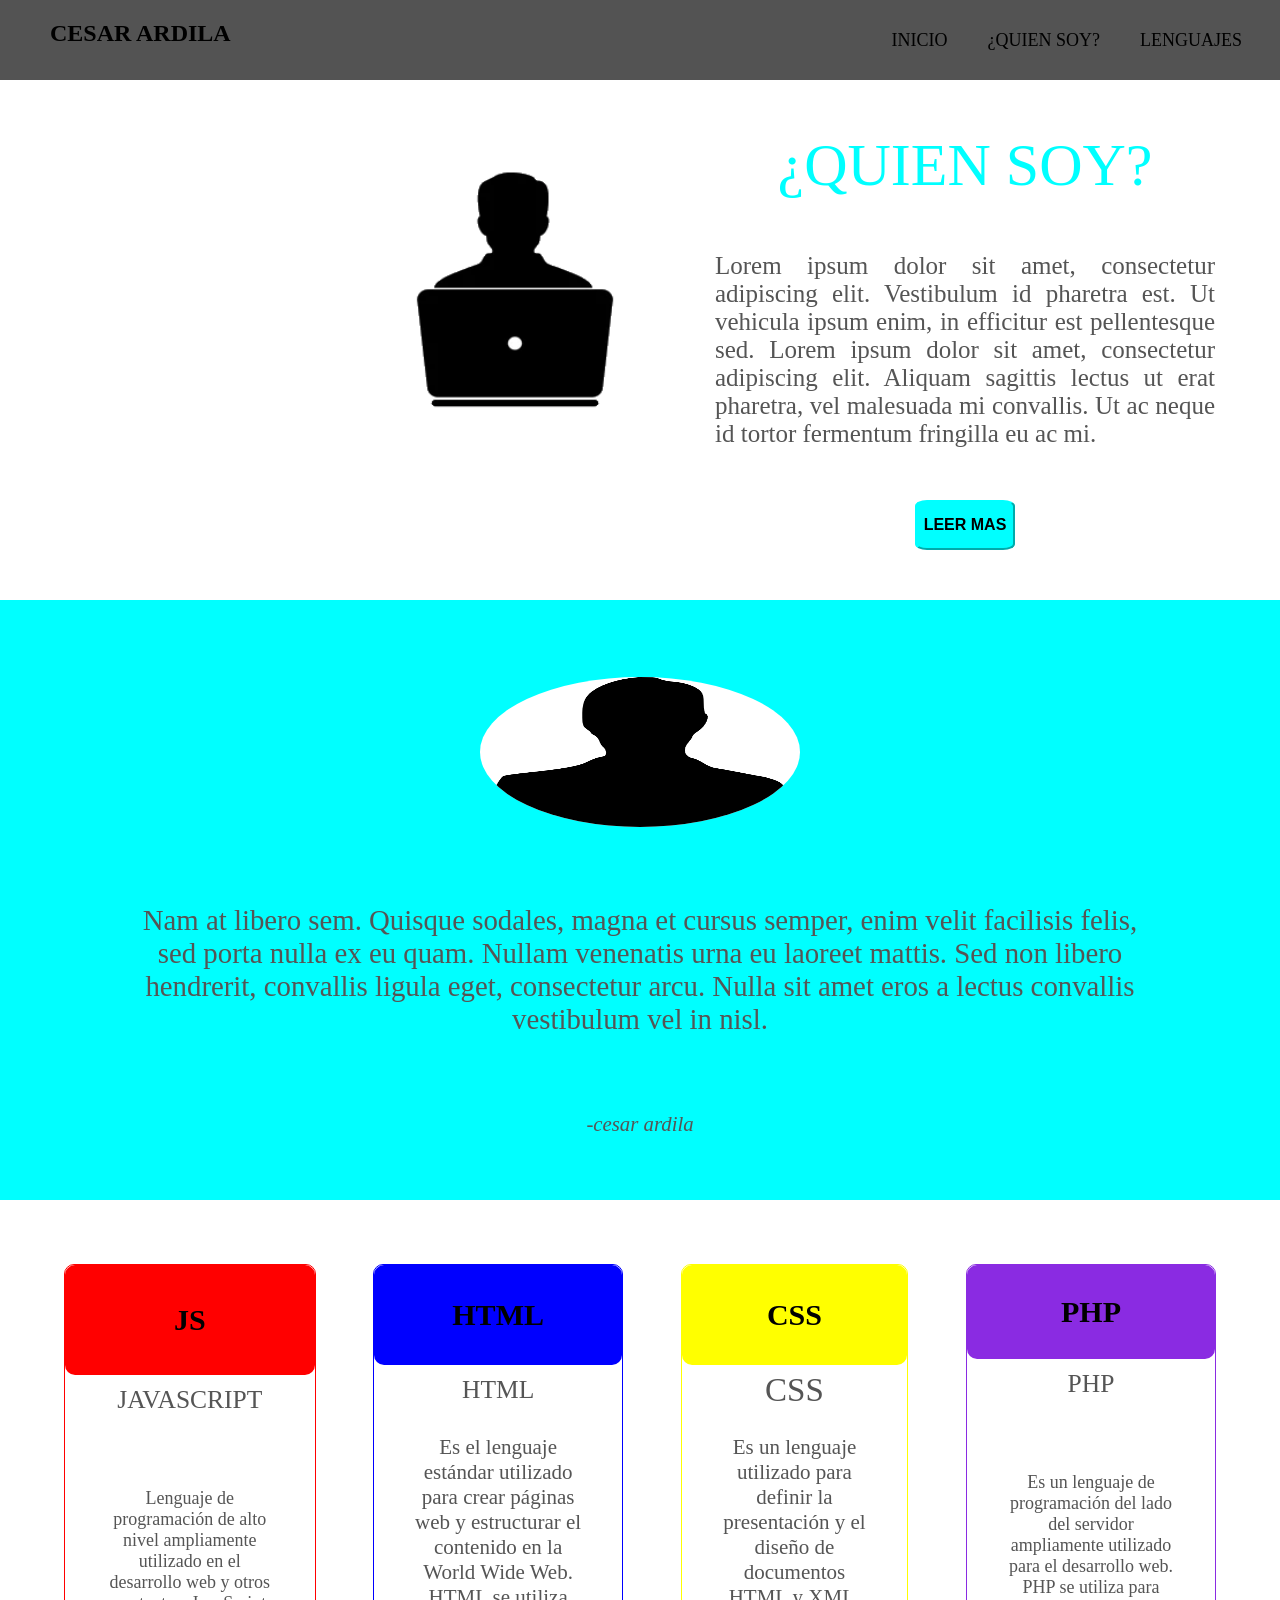
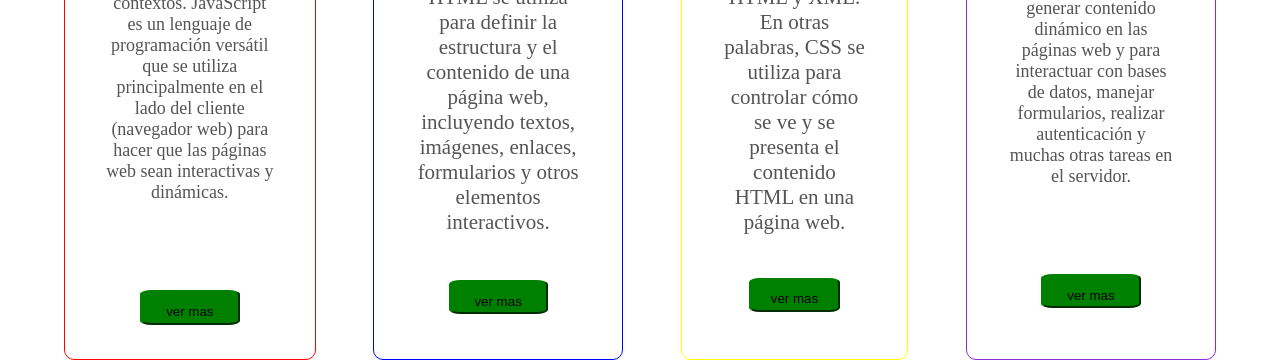
==== index.html @ 1a07b287 "correccion" ====
<!DOCTYPE html>
<html lang="en">
<head>
    <meta charset="UTF-8">
    <meta name="viewport" content="width=device-width, initial-scale=1.0">
    <title>Document</title>
    <link rel="stylesheet" href="./quiensoy.css">
    <link href="https://cdnjs.cloudflare.com/ajax/libs/font-awesome/6.6.0/css/all.min.css" rel="stylesheet">
</head>
<body>

    <nav>
        <input type="checkbox" id="check">
        <label for="check" class="checkbtn">
            <i class="fa-solid fa-bars"></i>
        </label>
        <h1 class="menu-nombre">cesar ardila</h1>
        <ul>
            <li><a href="#">inicio</a></li>
            <li><a href="#">¿quien soy?</a></li>
            <li><a href="#">lenguajes</a></li>
        </ul>
    </nav>

    <div class="cont-1">
        <img class="img1" src="./imagen1.png" alt="imagenmia">
    <div class="sub-cont-1">
        <p class="titulo1">¿quien soy?</p>
        <p class="text-cont-1">Lorem ipsum dolor sit amet, consectetur adipiscing elit. Vestibulum id pharetra est. Ut vehicula ipsum enim, in efficitur est pellentesque sed. Lorem ipsum dolor sit amet, consectetur adipiscing elit. Aliquam sagittis lectus ut erat pharetra, vel malesuada mi convallis. Ut ac neque id tortor fermentum fringilla eu ac mi.</p>
        <button class="boton-cont-1">leer mas</button>
    </div>
    </div>
    <div class="cont-2">
        <img class="img2" src="./imagen2.png" alt="foto de perfil">
        <p class="text-cont-2">Nam at libero sem. Quisque sodales, magna et cursus semper, enim velit facilisis felis, sed porta nulla ex eu quam. Nullam venenatis urna eu laoreet mattis. Sed non libero hendrerit, convallis ligula eget, consectetur arcu. Nulla sit amet eros a lectus convallis vestibulum vel in nisl.</p>
        <p class="firma-cont-2">-cesar ardila</p>
    </div>
    <div class="cont-3">
        <div class="js">
            <div class="cont-titulo-js">
                <p class="titulo-js">js</p>
            </div>
            <div class="cont-subt-js">
                <p class="subtitulo-js">javascript</p>
            </div>
            <div class="cont-inf-js">
                <p class="inf-js">Lenguaje de programación de alto nivel ampliamente utilizado en el desarrollo web y otros contextos. JavaScript es un lenguaje de programación versátil que se utiliza principalmente en el lado del cliente (navegador web) para hacer que las páginas web sean interactivas y dinámicas.</p>
            </div>
            <button class="boton-cont-3">ver mas</button>
        </div>
        <div class="html">
            <div class="con-titulo-html">
                <p class="titulo-html">html</p>
            </div>
            <div class="cont-sub-html">
                <p class="subtitulo-html">html</p>
            </div>
            <div class="cont-inf-html">
                <p class="inf-html">Es el lenguaje estándar utilizado para crear páginas web y estructurar el contenido en la World Wide Web. HTML se utiliza para definir la estructura y el contenido de una página web, incluyendo textos, imágenes, enlaces, formularios y otros elementos interactivos.</p>
            </div>
            <button class="boton-cont-3">ver mas</button>
        </div>
        <div class="css">
            <div class="cont-titulo-css">
                <p class="titulo-css">css</p>
            </div>
            <div class="cont-sub-css">
                <p class="subtitulo-css">css</p>
            </div>
            <div class="cont-inf-css">
                <p class="inf-css">Es un lenguaje utilizado para definir la presentación y el diseño de documentos HTML y XML. En otras palabras, CSS se utiliza para controlar cómo se ve y se presenta el contenido HTML en una página web.</p>
            </div>
            <button class="boton-cont-3">ver mas</button>
        </div>
        <div class="php">
            <div class="titulo-php-cont">
                <p class="titulo-php">php</p>
            </div>
            <div class="cont-inf-php">
                <p class="subtitulo-php">php</p>
                <p class="inf-php">Es un lenguaje de programación del lado del servidor ampliamente utilizado para el desarrollo web. PHP se utiliza para generar contenido dinámico en las páginas web y para interactuar con bases de datos, manejar formularios, realizar autenticación y muchas otras tareas en el servidor.</p>
            </div>
            <button class="boton-cont-3">ver mas</button>
        </div>
    </div>
</body>
</html>
---- quiensoy.css ----
*{
    margin: 0;
    padding: 0;
    text-decoration: none;
    list-style: none;
}

nav{
    background: #535353;
    height: 80px;
    width: 100%;
    position: fixed;
}

.menu-nombre{
    width: 30%;
    height: 40px;
    text-transform: uppercase;
    text-decoration: none;
    list-style: none;
    padding: 20px 50px;
    position: absolute
}

nav ul{
    float: right;
    margin-right: 20px;
}

nav ul li{
    display: inline-block;
    line-height: 80px;
    margin: 0 5px;
}
nav ul li a{
    color: #000;
    font-size: 18px;
    padding: 7px 13px;
    border-radius: 5px;
    text-transform: uppercase;
}

li a:hover{
    background: gray;
    transition: 0.5s;

}

.checkbtn{
    font-size: 30px;
    color: #000;
    float: right;
    line-height: 80px;
    margin-right: 40px;
    cursor: pointer;
    display: none;
}

#check{
    display: none;
}

p{
    color: #555555;
}

.cont-1{
    display: flex;
    align-items: center;
    justify-content: center;
    height: 600px;
}

.img1{
    height: 300px;
    width: 300px;
    padding-left: 300px;
}

.sub-cont-1{
    text-align: center;
    padding-left: 50px;
}

.titulo1{
    margin-top: 80px;
    font-size: 60px;
    color: aqua;
    text-transform: uppercase;

}

.text-cont-1{
    display: flex;
    justify-content: center;
    align-items: center;
    height: 300px;
    width: 500px;
    font-size: 25px;
    text-align: justify;
} 

.boton-cont-1{
    background-color: aqua;
    border-color: aqua;
    height: 50px;
    width: 100px;
    font-size: 100%;
    text-transform: uppercase;
    font-weight: bold;
    cursor: pointer;
    border-radius: 12%;
}

.boton-cont-1:hover{
    background-color: rgba(0, 255, 255, 0.452);
    transition: 0.3s ease;
    border-color:  rgba(0, 255, 255, 0.452);
}


.cont-2{
    background-color: aqua;
    display: flex;
    flex-direction: column;
    align-items: center;
    height: 600px;
}

.img2{
    display: inline-block;
    background-color: white;
    border-radius: 50%;
    height: 25%;
    width: 25%;
    margin-top: 6%;
}

.text-cont-2{
    padding: 6% 10%;
    font-size: 180%;
    text-align: center;
}

.firma-cont-2{
    font-size: 130%;
    font-style: italic;
}

.cont-3{
    display: grid;
    padding: 5%;
    grid-template-columns: repeat(4, 1fr);
    gap: 5%;
    height: 600px;

}

.js, .html, .css, .php{
    font-size: 30px;
    text-align: center;
    border-radius: 10px;
}

.js{
    border: 1px solid red;
    box-sizing: border-box;
}

.js:hover{
    background-color: rgba(255, 0, 0, 0.288);
    transition: background-color 1s ease;
}

.titulo-js{
    display: flex;
    align-items: center;
    background-color: red;
    text-transform: uppercase;
    font-weight: bold;
    color: black;
    margin: 0;
    padding: 30px 109px;
    height: 50px;
    border-radius: 10px;
}

.subtitulo-js{
    display: flex;
    align-items: center;
    justify-content: center;
    font-size: 85%;
    text-transform: uppercase;
    margin: 0;
    padding: 0;
    box-sizing: border-box;
    height: 50px;
}

.inf-js{
    display: flex;
    justify-content: center;
    align-items: center;
    font-size: 60%;
    margin: 20px 40px;
    box-sizing: border-box;
    height: 400px;
}

.boton-cont-3{
    background-color: green;
    width: 40%;
    height: 5%;
    margin: 10%;
    padding: 5%;
    border-color: green;
    cursor: pointer;
    border-radius: 12%;
}

.boton-cont-3:hover{
    background-color: rgba(0, 128, 0, 0.548);
    border-color: rgba(0, 128, 0, 0.548);
}

.html{
    border: 1px solid blue;
}

.html:hover{
    background-color: rgba(0, 0, 255, 0.37);
    transition: background-color 1s ease;
}

.titulo-html{
    border-radius: 10px;
    display: flex;
    box-sizing: border-box;
    justify-content: center;
    align-items: center;
    height: 50px;
    background-color: blue;
    text-transform: uppercase;
    font-weight: bold;
    color: black;
    margin: 0;
    padding: 50px 78px;
}

.subtitulo-html{
    display: flex;
    box-sizing: border-box;
    justify-content: center;
    align-items: center;
    height: 50px;
    font-size: 85%;
    text-transform: uppercase;
    margin: 0;
    padding: 0;
    box-sizing: border-box;
}

.inf-html{
    display: flex;
    box-sizing: border-box;
    justify-content: center;
    align-items: center;
    height: 400px;
    font-size: 70%;
    margin: 20px 40px;
    padding: 0;
    box-sizing: border-box;
}

.css{
    border: 1px solid yellow;
}

.css:hover{
    background-color: rgba(255, 255, 0, 0.404);
    transition: background-color 1s ease;
}

.titulo-css{
    border-radius: 10px;
    display: flex;
    box-sizing: border-box;
    justify-content: center;
    align-items: center;
    height: 50px;
    background-color: yellow;
    text-transform: uppercase;
    font-weight: bold;
    color: black;
    margin: 0;
    padding: 50px 0;
}

.subtitulo-css{
    display: flex;
    box-sizing: border-box;
    justify-content: center;
    align-items: center;
    height: 50px;
    font-size: 110%;
    text-transform: uppercase;
    margin: 0;
    padding: 0;
    box-sizing: border-box;
}

.inf-css{
    display: flex;
    box-sizing: border-box;
    justify-content: center;
    align-items: center;
    height: 400px;
    font-size: 70%;
    margin: 20px 40px;
    padding: 0;
    box-sizing: border-box;
    
}

.php{
    border: 1px solid blueviolet;
}

.php:hover{
    background-color: rgba(137, 43, 226, 0.39);
    transition: background-color 1s ease;
}

.titulo-php{
    border-radius: 10px;
    display: flex;
    box-sizing: border-box;
    justify-content: center;
    align-items: center;
    background-color: blueviolet;
    text-transform: uppercase;
    font-weight: bold;
    color: black;
    margin: 0;
    padding: 30px 94px;
    box-sizing: border-box;
}

.subtitulo-php{
    display: flex;
    box-sizing: border-box;
    justify-content: center;
    align-items: center;
    height: 50px;
    font-size: 85%;
    text-transform: uppercase;
    margin: 0;
    padding: 0;
    box-sizing: border-box;
}

.inf-php{
    display: flex;
    box-sizing: border-box;
    justify-content: center;
    align-items: center;
    height: 400px;
    font-size: 60%;
    margin: 20px 0;
    padding: 20px 40px;
    box-sizing: border-box;
}

@media (max-width: 1268px){
    .cont-3{
        grid-template-columns: repeat(3, 1fr);
    }
    .cont-1{
        display: flex;
        flex-direction: column;
        align-items: center;
        height: 850px;
    }
    .img1{
        padding-left: 50px;
    }
}

@media (max-width: 1000px){
    .menu-nombre{
        padding-left: 20px;
    }
    .cont-3{
        grid-template-columns: repeat(2, 1fr);
        padding-bottom: 20px;
    }

}

@media (max-width: 700px){
    .cont-3{
        grid-template-columns: repeat(1, 1fr);
        padding: 50px 100px;
    }
    .inf-js{
        display: flex;
        justify-content: center;
        align-items: center;
    }
    
    h1{
        display: flex;
        text-align: center;
        justify-content: center;
        align-items: center;
    }
    .checkbtn{
        display: block;
    }
    ul{
        position: fixed;
        width: 100%;
        height: 100vh;
        background: #535353;
        top: 80px;
        left: -100%;
        text-align: center;
        transition: all .5s;
    }
    nav ul li{
        display: block;
        margin: 50px 0;
        line-height: 30px;
    }
    nav ul li a{
        font-size: 20px;
    }
    li a:hover{
        background: none;
        color: red;
    }
    #check:checked ~ ul{
        left: 0;
    }
}
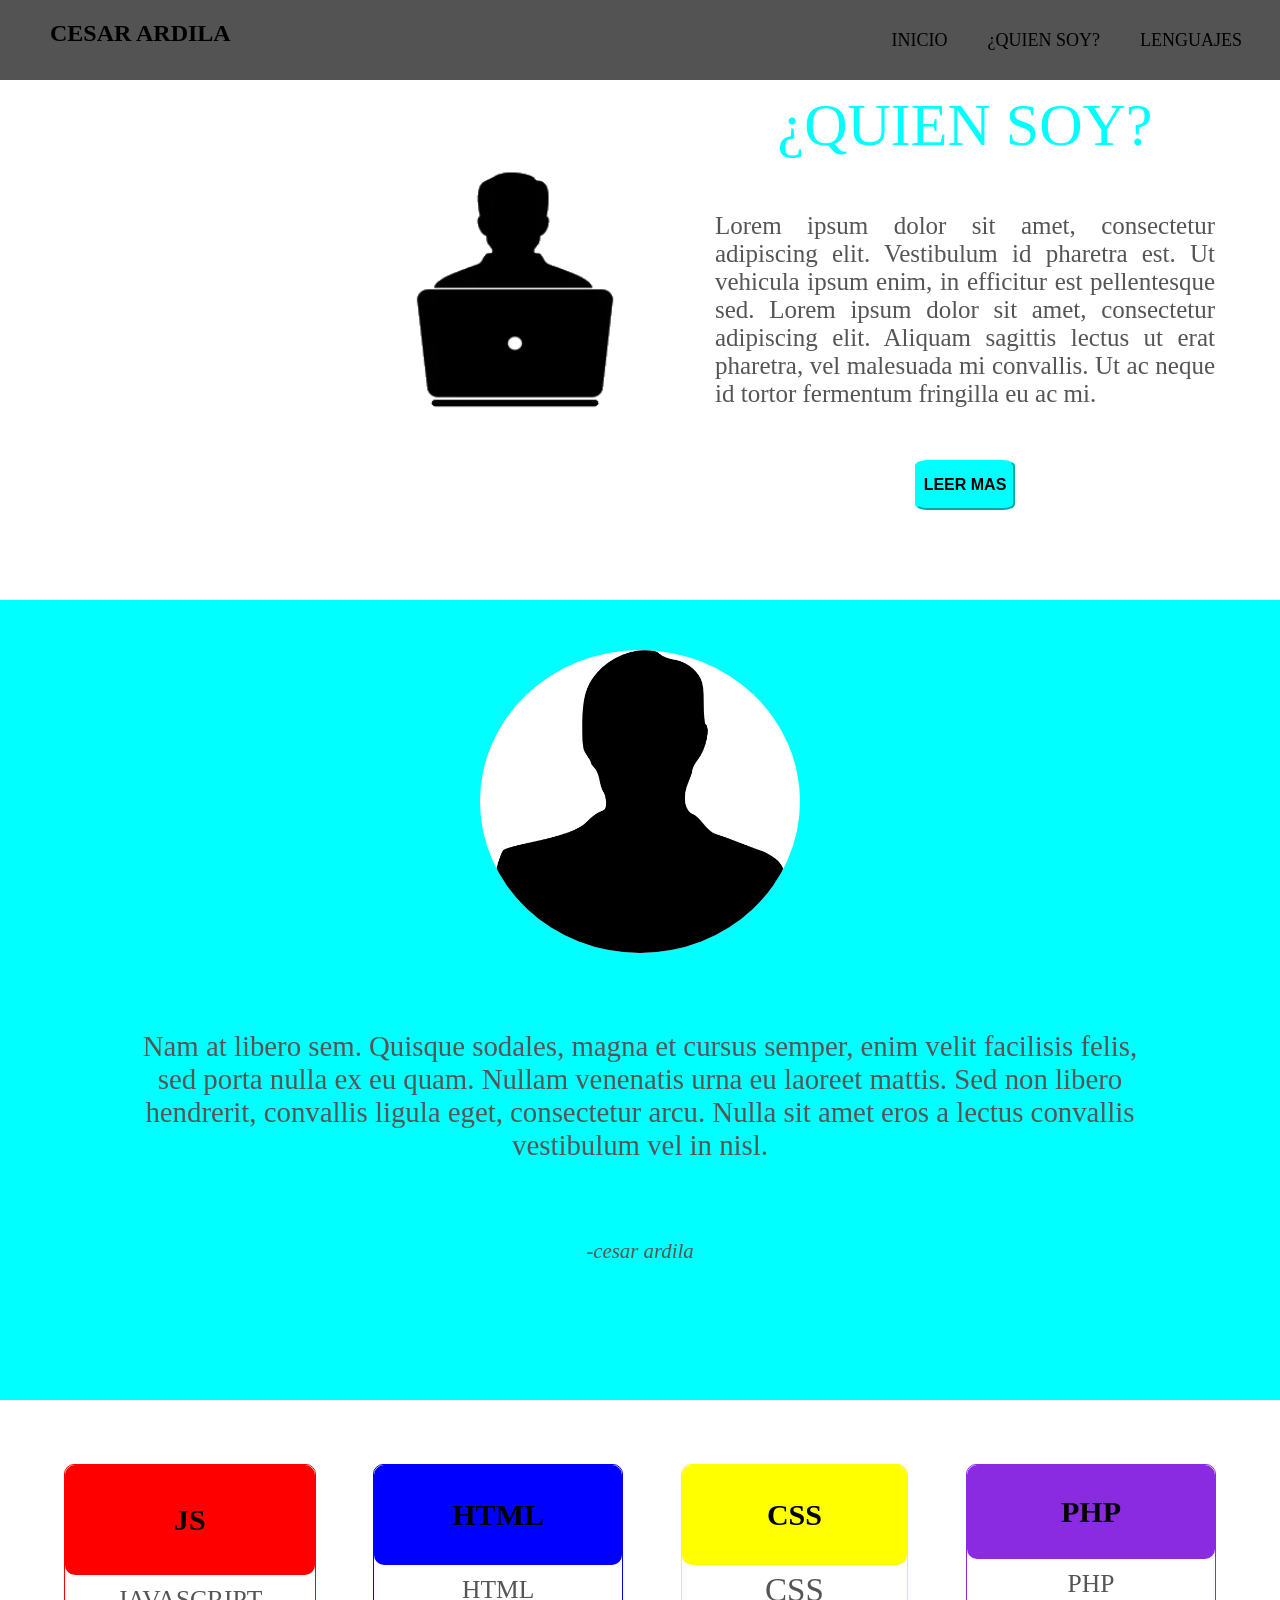
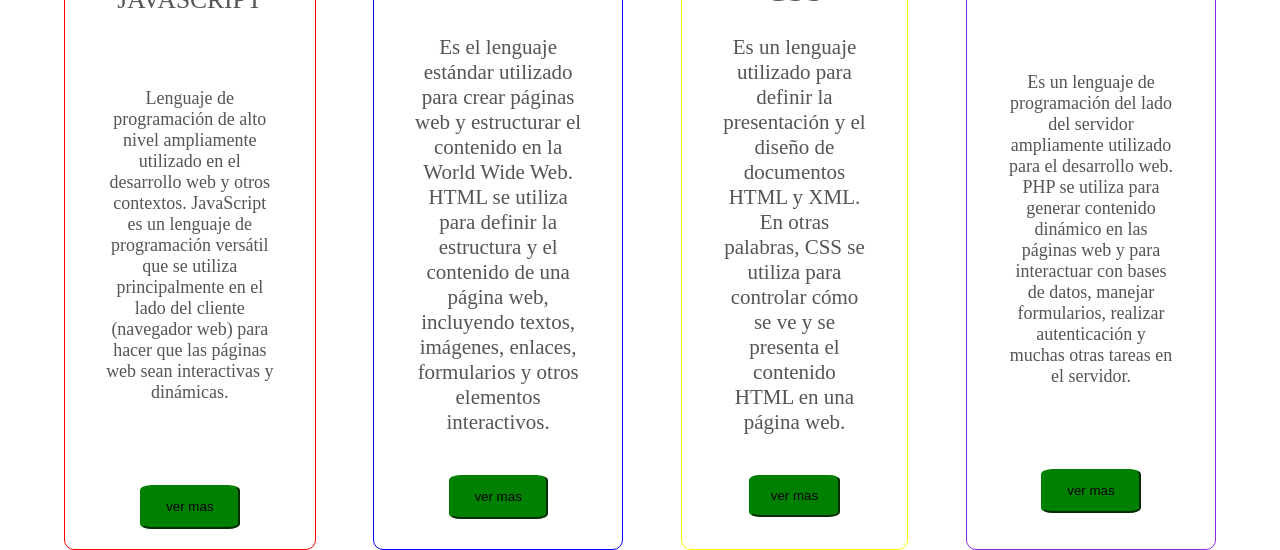
==== commit 415a8ba5: "actualizacioj" ====
--- a/index.html
+++ b/index.html
@@ -46,7 +46,9 @@
             <div class="cont-inf-js">
                 <p class="inf-js">Lenguaje de programación de alto nivel ampliamente utilizado en el desarrollo web y otros contextos. JavaScript es un lenguaje de programación versátil que se utiliza principalmente en el lado del cliente (navegador web) para hacer que las páginas web sean interactivas y dinámicas.</p>
             </div>
-            <button class="boton-cont-3">ver mas</button>
+            <div class="boton-grids">
+                <button class="boton-cont-3">ver mas</button>
+            </div>
         </div>
         <div class="html">
             <div class="con-titulo-html">
@@ -58,7 +60,9 @@
             <div class="cont-inf-html">
                 <p class="inf-html">Es el lenguaje estándar utilizado para crear páginas web y estructurar el contenido en la World Wide Web. HTML se utiliza para definir la estructura y el contenido de una página web, incluyendo textos, imágenes, enlaces, formularios y otros elementos interactivos.</p>
             </div>
-            <button class="boton-cont-3">ver mas</button>
+            <div class="boton-grids">
+                <button class="boton-cont-3">ver mas</button>
+            </div>
         </div>
         <div class="css">
             <div class="cont-titulo-css">
@@ -70,7 +74,9 @@
             <div class="cont-inf-css">
                 <p class="inf-css">Es un lenguaje utilizado para definir la presentación y el diseño de documentos HTML y XML. En otras palabras, CSS se utiliza para controlar cómo se ve y se presenta el contenido HTML en una página web.</p>
             </div>
-            <button class="boton-cont-3">ver mas</button>
+            <div class="boton-grids">
+                <button class="boton-cont-3">ver mas</button>
+            </div>
         </div>
         <div class="php">
             <div class="titulo-php-cont">
@@ -80,7 +86,9 @@
                 <p class="subtitulo-php">php</p>
                 <p class="inf-php">Es un lenguaje de programación del lado del servidor ampliamente utilizado para el desarrollo web. PHP se utiliza para generar contenido dinámico en las páginas web y para interactuar con bases de datos, manejar formularios, realizar autenticación y muchas otras tareas en el servidor.</p>
             </div>
-            <button class="boton-cont-3">ver mas</button>
+            <div class="boton-grids">
+                <button class="boton-cont-3">ver mas</button>
+            </div>
         </div>
     </div>
 </body>
--- a/quiensoy.css
+++ b/quiensoy.css
@@ -83,7 +83,6 @@
 }
 
 .titulo1{
-    margin-top: 80px;
     font-size: 60px;
     color: aqua;
     text-transform: uppercase;
@@ -124,16 +123,16 @@
     display: flex;
     flex-direction: column;
     align-items: center;
-    height: 600px;
+    height: 800px;
 }
 
 .img2{
     display: inline-block;
     background-color: white;
     border-radius: 50%;
-    height: 25%;
+    height: auto;
     width: 25%;
-    margin-top: 6%;
+    margin-top: 50px;
 }
 
 .text-cont-2{
@@ -174,6 +173,7 @@
 
 .titulo-js{
     display: flex;
+    justify-content: center;
     align-items: center;
     background-color: red;
     text-transform: uppercase;
@@ -211,13 +211,19 @@
     background-color: green;
     width: 40%;
     height: 5%;
-    margin: 10%;
+    margin: 20px 0;
     padding: 5%;
     border-color: green;
     cursor: pointer;
     border-radius: 12%;
 }
 
+.boton-grids{
+    display: flex;
+    justify-content: center;
+    align-items: center;
+}
+
 .boton-cont-3:hover{
     background-color: rgba(0, 128, 0, 0.548);
     border-color: rgba(0, 128, 0, 0.548);
@@ -384,9 +390,20 @@
     .img1{
         padding-left: 50px;
     }
+    .inf-js, .inf-css, .inf-html, .inf-php{
+        font-size: 80%;
+        display: flex;
+        align-items: center;
+    }
+
 }
 
 @media (max-width: 1000px){
+    .inf-js, .inf-css, .inf-html, .inf-php{
+        font-size: 90%;
+        display: flex;
+        align-items: center;
+    }
     .menu-nombre{
         padding-left: 20px;
     }
@@ -395,17 +412,52 @@
         padding-bottom: 20px;
     }
 
+    .boton-cont-3{
+        display: flex;
+        align-items: center;
+        justify-content: center;
+        font-size: 20px;
+        width: 40%;
+        height: 5%;
+}
+}
+
+@media (max-width: 832px){
+    .inf-js{
+        font-size: 89%;
+    }
 }
 
 @media (max-width: 700px){
+    .cont-1{
+        display: flex;
+        justify-content: center;
+        align-items: center;
+    }
     .cont-3{
         grid-template-columns: repeat(1, 1fr);
         padding: 50px 100px;
     }
+    .text-cont-1{
+        width: 300px;
+        font-size: 20px;
+    }
+    .img1{
+        padding: 0;
+    }
+    .sub-cont-1{
+        padding: 0;
+        display: flex;
+        flex-direction: column;
+        align-items:center ;
+    }
     .inf-js{
         display: flex;
         justify-content: center;
         align-items: center;
+    }
+    .cont-2{
+        height: 570px;
     }
     
     h1{
